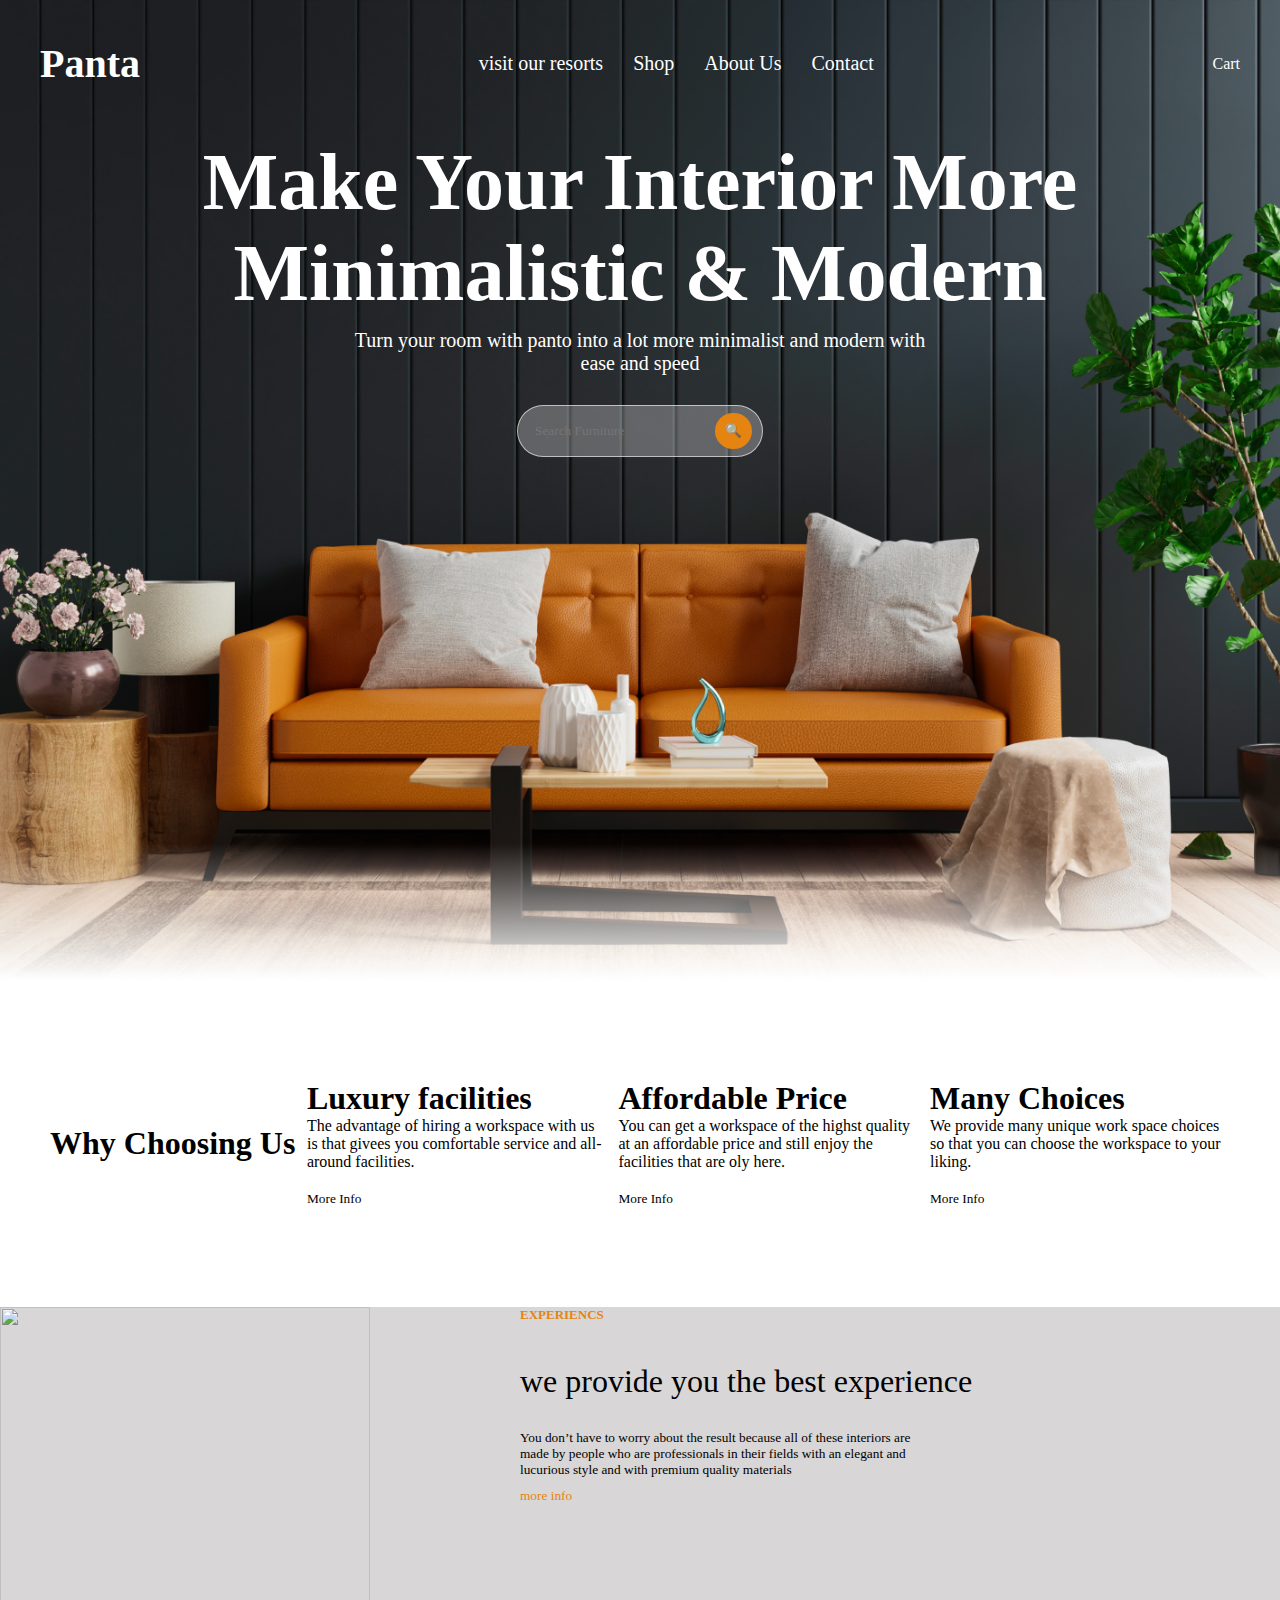
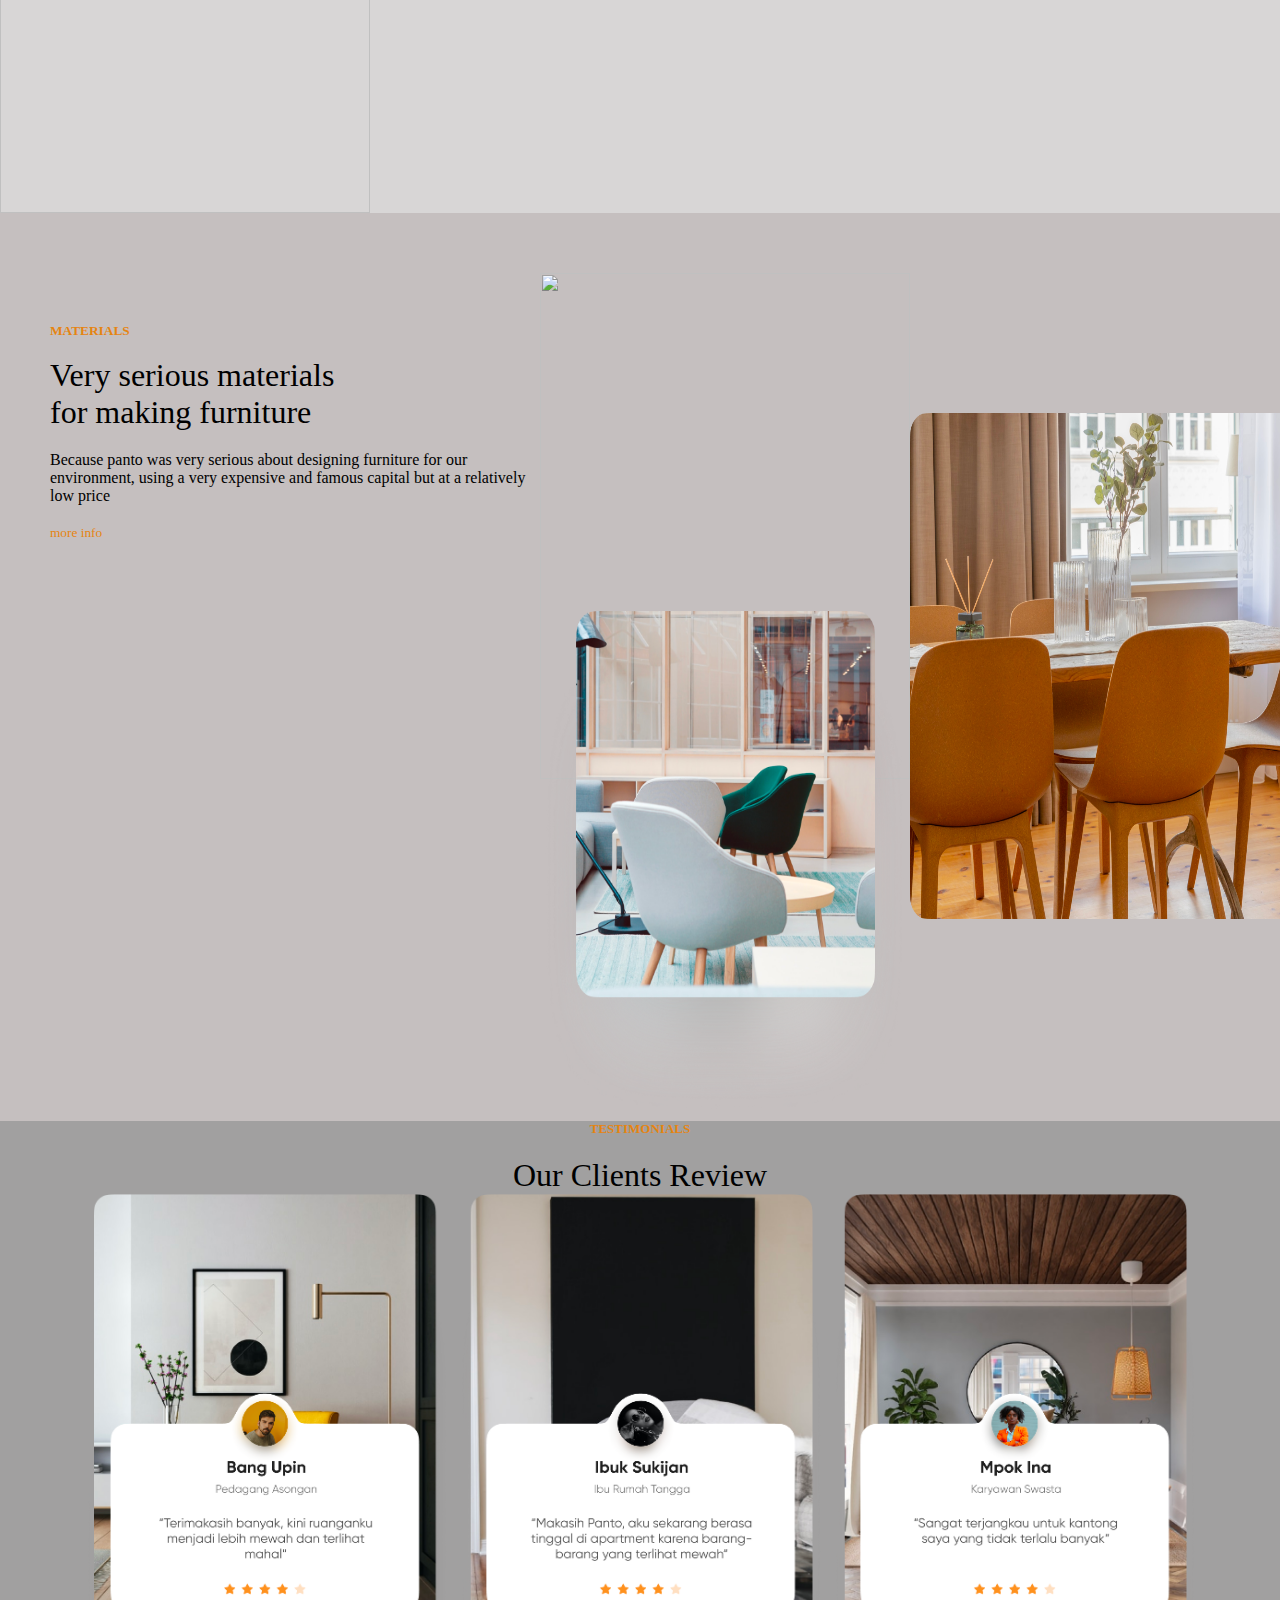
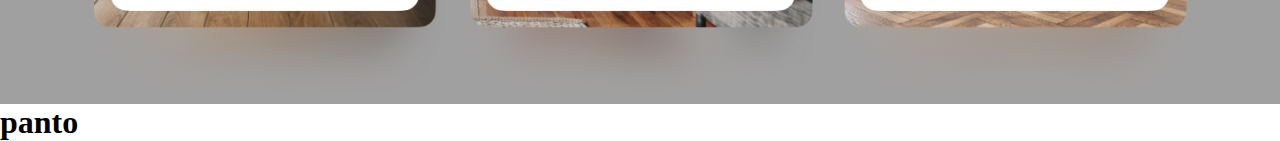
==== index.html @ 0c374306 "Add files via upload" ====
<!DOCTYPE html>
<html lang="en">
  <head>
    <meta charset="UTF-8" />
    <meta name="viewport" content="width=device-width, initial-scale=1.0" />
    <title>Landing Page</title>
    <link rel="stylesheet" href="new.css" />
  </head>
  <body>
    <div class="container">
      <div class="bg-container">
        <div class="header">
          <h1 class="logo">Panta</h1>
          <div class="nav">
            <a href="slide.html">visit our resorts</a>
            <a href="slide.html">Shop</a>
            <a href="slide.html">About Us</a>
            <a href="slide.html">Contact</a>
          </div>
          <div class="cart">Cart</div>
        </div>
        <div class="hero">
          <div class="inner-hero">
            <h1 class="hero-text">
              Make your interior more minimalistic & modern
            </h1>
            <p class="hero-sub">
              Turn your room with panto into a lot more minimalist and modern
              with ease and speed
            </p>
            <div class="mover-flex">
              <div class="input-con">
                <input placeholder="Search Furniture" type="text" />
                <button>🔍</button>
              </div>
            </div>
          </div>
        </div>
      </div>
     <div class="section-one">
        <h1 class="section-one-heading">Why
            Choosing Us</h1>

            <div class="section-one-box">
                <h1 class="section-text">Luxury facilities</h1>
                <p class="section-sub">The advantage of hiring a workspace with us is that givees you comfortable service and all-around facilities.</p>
                <button class="more">More Info</button>
            </div>
            <div class="section-one-box">
                <h1 class="section-text">Affordable Price</h1>
                <p class="section-sub">You can get a workspace of the highst quality at an affordable price and still enjoy the facilities that are oly here.</p>
                <button class="more">More Info</button>
            </div>
            <div class="section-one-box">
                <h1 class="section-text">Many Choices</h1>
                <p class="section-sub">We provide many unique work space choices so that you can choose the workspace to your liking.</p>
                <button class="more">More Info</button>
            </div>
                
     </div>
    </div>
    <div class="section-two">
   <img src="image.png" alt=""/>
   <div class="body">
       <h1 class="section-text-two">experiencs</h1>
       <p class="sub-head">we provide you the best experience </p>
       <p class="text">You don’t have to worry about the result because all of these interiors are made by people who are professionals in their fields with an elegant and lucurious style and with premium quality materials</p>
       <button class="more2">more info</button>
    </div>
</div>
<div class="section-three">
    <div class="body-two">
        <h1 class="head1">Materials</h1>
        <p class="sub-head1">Very serious materials for making furniture</p>
        <p class="text1">Because panto was very serious about designing furniture for our environment, using a very expensive and famous capital but at a relatively low price</p>
        <button class="more3">more info</button>
    </div>
    <div class="img-bod">
        <div class="img1">
            <img src="image copy.png" alt=""/>
        </div>
        <div class="img2">
            <img src="image copy 2.png" alt=""/>
        </div>
    </div>
        <div class="img3">
            <img src="image copy 3.png" alt=""/>
        </div>
</div>
<div class="section-four">
    <div class="main-bod">
        <h1 class="head2">Testimonials</h1>
        <p class="sub-head2">our clients review</p>
        
        <img src="image copy 4.png" alt=""/>
        <img src="image copy 5.png" alt=""/>
        <img src="image copy 6.png" alt=""/>
    </div>
</div>
<div class="section-five">
    <h1 class="last">panto</h1>
</div>
</body>
</html>
---- new.css ----
*{
    margin:  0;
    padding: 0;
    font-family: "Gilroy-Medium";
}
.bg-container{
    height: 100vh;
    background: url('/bg.png');
    background-size: cover;
    background-position: center;
    color: #fff;
    padding: 40px;
}  
.header{
    display: flex;
    align-items: center;
    justify-content: space-between;
}
.logo{
    font-size: 40px;
    font-family: "Gilroy-Bold";
}
.nav{
    display: flex;
    gap: 30px;
}
.nav a{
    color: #fff;
    text-decoration: none;
    font-size: 20px;
}
.hero{
    display: flex;
    justify-content: center;
    margin-top: 50px;
    text-align: center;
}
.inner-hero{
    width: 900px;
}
.hero-text{
    font-size: 80px;
    font-family: "Gilroy-Bold";
    text-transform: capitalize;
}
.hero-sub{
    font-size: 20px;
    font-family: "Gilroy-Regular";
    padding: 10px 150px;
}
.input-con{
    background: #ffffff45;
    border: 1px solid rgba(255, 255, 255, 0.6);
    width: fit-content;
    padding: 5px;
    border-radius: 100px;
}
.input-con input{
    background: none;
    border: 0;
    color: #fff;
    padding: 12px;
    font-family: "Gilroy-Regular";
    outline: none;
}
.input-con button{
    background: #E58411;
    border: 0;
    padding: 10px;
    margin-right: 5px;
    border-radius: 100px;
}
.mover-flex{
    margin-top: 20px;
    display: flex;
    justify-content: center;
}
.section-one{
    margin: 100px 50px;
    display: flex;
    justify-content: space-between;
    align-items: center;
}
.section-one-box{
    width: 300px;
}
.more{
    background: none;
    outline: none;
    border: none;
    margin-top: 20px;
    cursor: pointer;
}
.section-two{
    background: rgb(216, 214, 214);
    display: flex;
    gap: 150px;
    text-align: center;
}
.body{
    text-align: left;
}
.section-text-two{
    color: rgba(229, 132, 17, 1);
    font-size: small;
    text-transform: uppercase;
    padding-bottom: 40px;
    
}
.sub-head{
    font-size: xx-large;
    width: 480px;
    text-align: left; 
    padding-bottom: 30px;
}
.text{
    width: 400px;
    font-size: smaller;
}

img{
    height: 400px;
    width: 480px;
}
.more2{
     border: none;
     outline: none;
     background: none;
     padding-top: 10px;
     color: #E58411;
     cursor: pointer;
}
.section-three{
    display: flex;
    background: rgb(197, 191, 191);

}
.head1{
    color: #E58411;
    font-size: smaller;
    text-transform: uppercase;
    padding-top: 110px;
    padding-left: 50px;
    
}
.sub-head1{
    padding-top: 18px;
    padding-left: 50px;
    font-size: xx-large;
    padding-bottom: 20px;
    width: 310px;
}
.text1{
    padding-left: 50px;

}
.more3{
    border: none;
    outline: none;
    background: none;
    padding-top: 20px;
    padding-left: 50px;
    color: #E58411;
}

.img1{
    width: 100px;
    height: 250px;
    padding-top: 60px;
    padding-bottom: 88px;
}
.img2{
    
}
.img3{
    padding-top: 200px;
    width: 629px;
    height: 449px;
}
.section-four{
    display: flex;
    justify-content: center;
    text-align: center;
    background: rgb(161, 160, 160);
}
.head2{
    color: #E58411;
    text-transform: uppercase;
    font-size: small;
    padding-bottom: 20px;
}
.sub-head2{
    font-size: xx-large;
    align-self: center;
    text-transform: capitalize;
}

img{
    width: 370px;
    height: 506px;
    justify-content: first baseline;
   
}
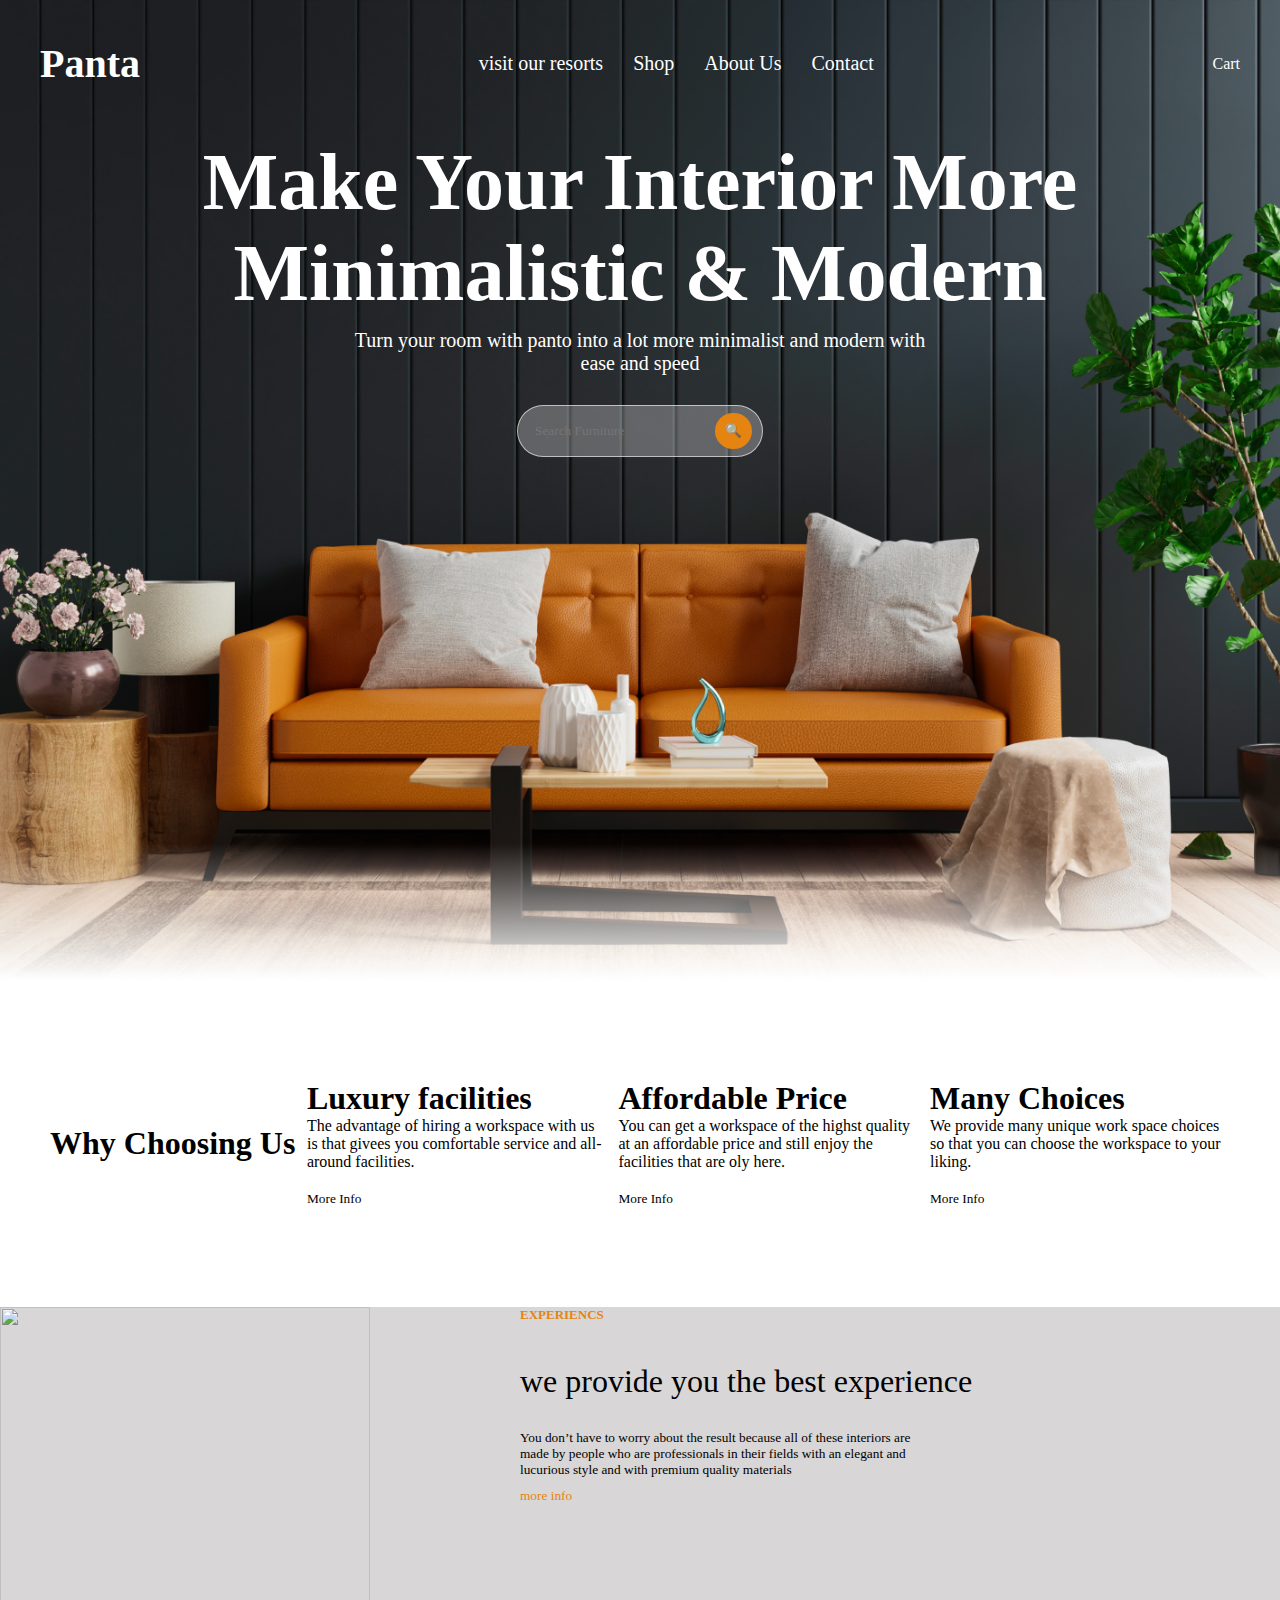
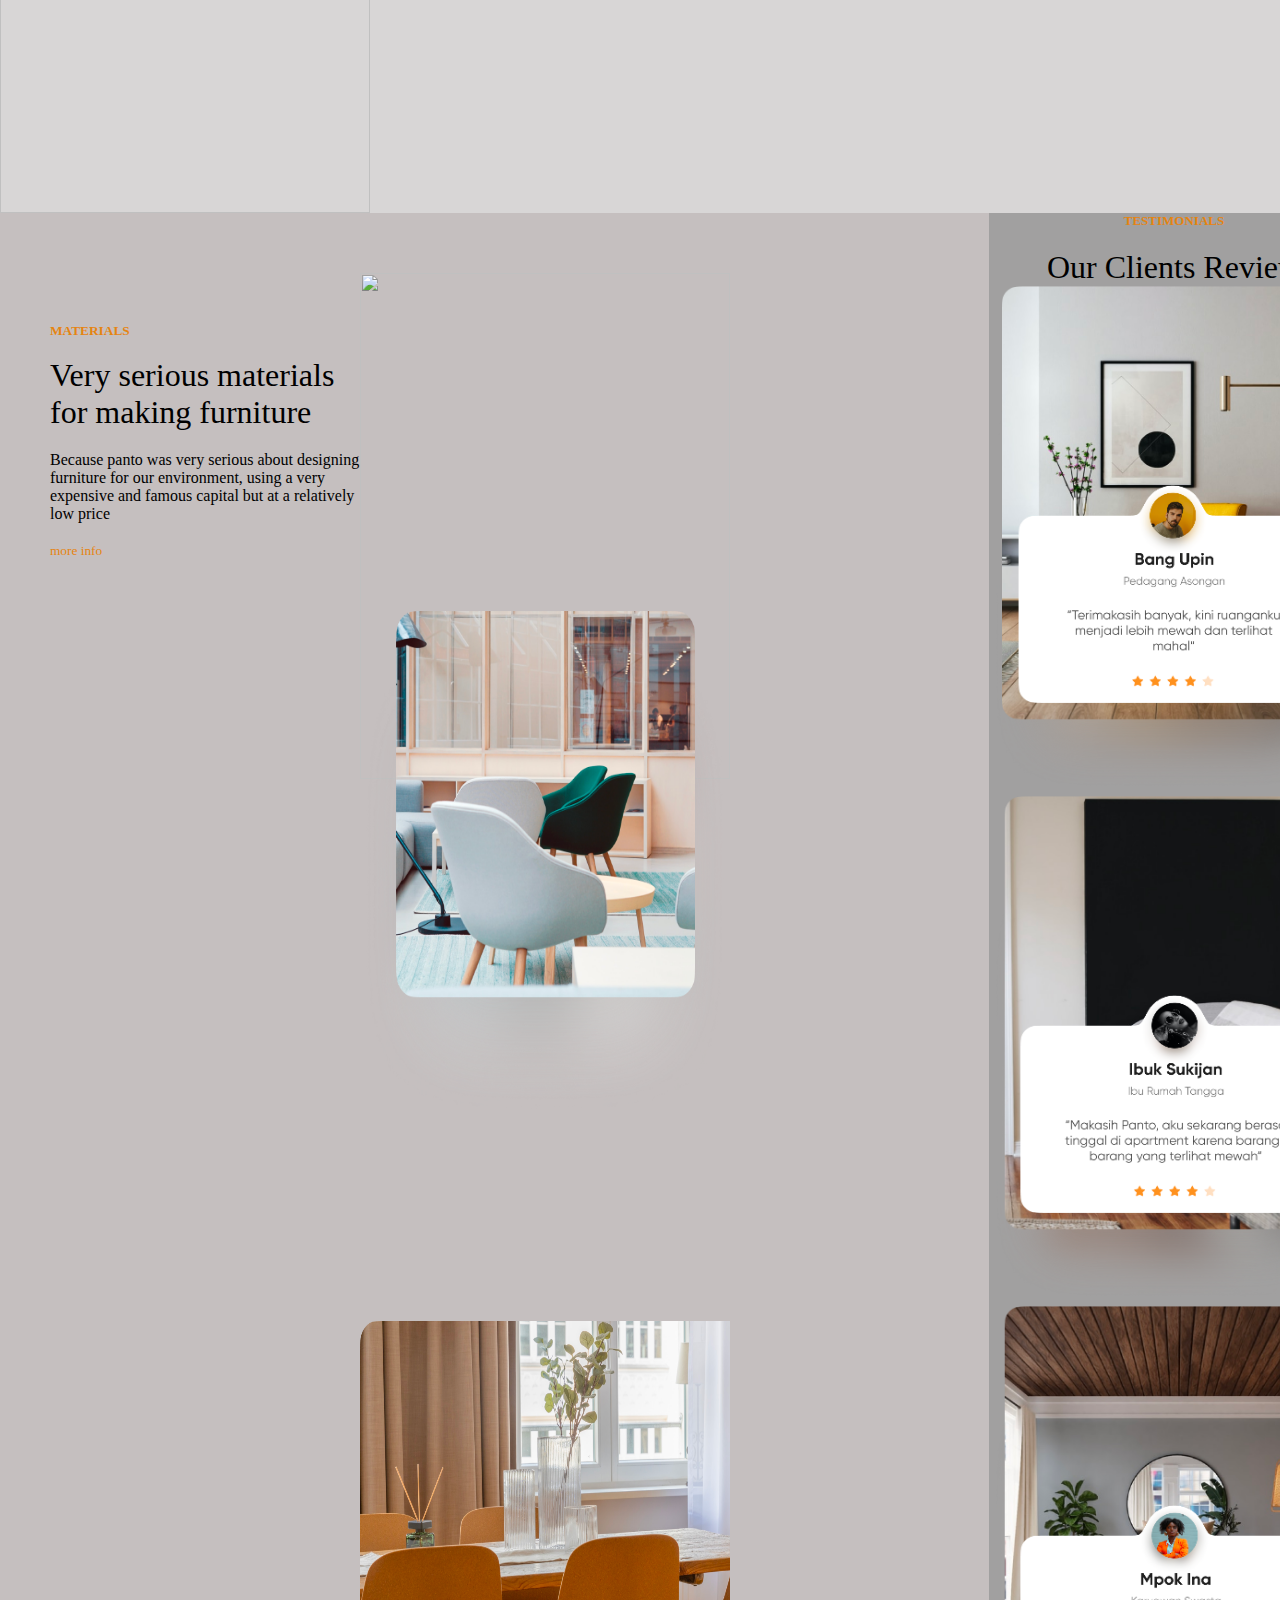
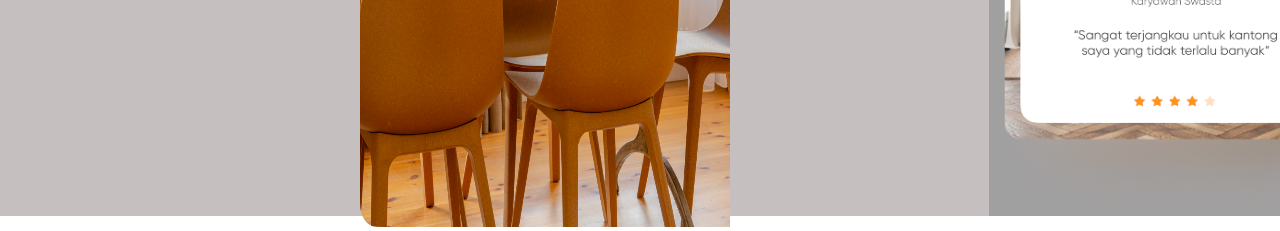
==== commit cde6c832: "Update index.html" ====
--- a/index.html
+++ b/index.html
@@ -1,6 +1,7 @@
 <!DOCTYPE html>
 <html lang="en">
   <head>
+    <meta />
     <meta charset="UTF-8" />
     <meta name="viewport" content="width=device-width, initial-scale=1.0" />
     <title>Landing Page</title>
@@ -37,68 +38,83 @@
           </div>
         </div>
       </div>
-     <div class="section-one">
-        <h1 class="section-one-heading">Why
-            Choosing Us</h1>
+      <div class="section-one">
+        <h1 class="section-one-heading">Why Choosing Us</h1>
 
-            <div class="section-one-box">
-                <h1 class="section-text">Luxury facilities</h1>
-                <p class="section-sub">The advantage of hiring a workspace with us is that givees you comfortable service and all-around facilities.</p>
-                <button class="more">More Info</button>
-            </div>
-            <div class="section-one-box">
-                <h1 class="section-text">Affordable Price</h1>
-                <p class="section-sub">You can get a workspace of the highst quality at an affordable price and still enjoy the facilities that are oly here.</p>
-                <button class="more">More Info</button>
-            </div>
-            <div class="section-one-box">
-                <h1 class="section-text">Many Choices</h1>
-                <p class="section-sub">We provide many unique work space choices so that you can choose the workspace to your liking.</p>
-                <button class="more">More Info</button>
-            </div>
-                
-     </div>
+        <div class="section-one-box">
+          <h1 class="section-text">Luxury facilities</h1>
+          <p class="section-sub">
+            The advantage of hiring a workspace with us is that givees you
+            comfortable service and all-around facilities.
+          </p>
+          <button class="more">More Info</button>
+        </div>
+        <div class="section-one-box">
+          <h1 class="section-text">Affordable Price</h1>
+          <p class="section-sub">
+            You can get a workspace of the highst quality at an affordable price
+            and still enjoy the facilities that are oly here.
+          </p>
+          <button class="more">More Info</button>
+        </div>
+        <div class="section-one-box">
+          <h1 class="section-text">Many Choices</h1>
+          <p class="section-sub">
+            We provide many unique work space choices so that you can choose the
+            workspace to your liking.
+          </p>
+          <button class="more">More Info</button>
+        </div>
+      </div>
+    <div class="section-two">
+      <img src="image.png" alt="" />
+      <div class="body">
+        <h1 class="section-text-two">experiencs</h1>
+        <p class="sub-head">we provide you the best experience</p>
+        <p class="text">
+          You don’t have to worry about the result because all of these
+          interiors are made by people who are professionals in their fields
+          with an elegant and lucurious style and with premium quality materials
+        </p>
+        <button class="more2">more info</button>
+      </div>
     </div>
-    <div class="section-two">
-   <img src="image.png" alt=""/>
-   <div class="body">
-       <h1 class="section-text-two">experiencs</h1>
-       <p class="sub-head">we provide you the best experience </p>
-       <p class="text">You don’t have to worry about the result because all of these interiors are made by people who are professionals in their fields with an elegant and lucurious style and with premium quality materials</p>
-       <button class="more2">more info</button>
-    </div>
-</div>
-<div class="section-three">
-    <div class="body-two">
+    <div class="section-three">
+      <div class="body-two">
         <h1 class="head1">Materials</h1>
         <p class="sub-head1">Very serious materials for making furniture</p>
-        <p class="text1">Because panto was very serious about designing furniture for our environment, using a very expensive and famous capital but at a relatively low price</p>
+        <p class="text1">
+          Because panto was very serious about designing furniture for our
+          environment, using a very expensive and famous capital but at a
+          relatively low price
+        </p>
         <button class="more3">more info</button>
-    </div>
-    <div class="img-bod">
+      </div>
+      <div class="img-bod">
         <div class="img1">
-            <img src="image copy.png" alt=""/>
+          <img src="image copy.png" alt="" />
         </div>
         <div class="img2">
-            <img src="image copy 2.png" alt=""/>
+          <img src="image copy 2.png" alt="" />
         </div>
+
+        <div class="img3">
+          <img src="image copy 3.png" alt="" />
+        </div>
+      </div>
+      <div class="section-four">
+        <div class="main-bod">
+          <h1 class="head2">Testimonials</h1>
+          <p class="sub-head2">our clients review</p>
+
+          <img src="image copy 4.png" alt="" />
+          <img src="image copy 5.png" alt="" />
+          <img src="image copy 6.png" alt="" />
+        </div>
+      </div>
+      <div class="section-five">
+        <h1 class="last">panto</h1>
+      </div>
     </div>
-        <div class="img3">
-            <img src="image copy 3.png" alt=""/>
-        </div>
-</div>
-<div class="section-four">
-    <div class="main-bod">
-        <h1 class="head2">Testimonials</h1>
-        <p class="sub-head2">our clients review</p>
-        
-        <img src="image copy 4.png" alt=""/>
-        <img src="image copy 5.png" alt=""/>
-        <img src="image copy 6.png" alt=""/>
-    </div>
-</div>
-<div class="section-five">
-    <h1 class="last">panto</h1>
-</div>
-</body>
+  </body>
 </html>
